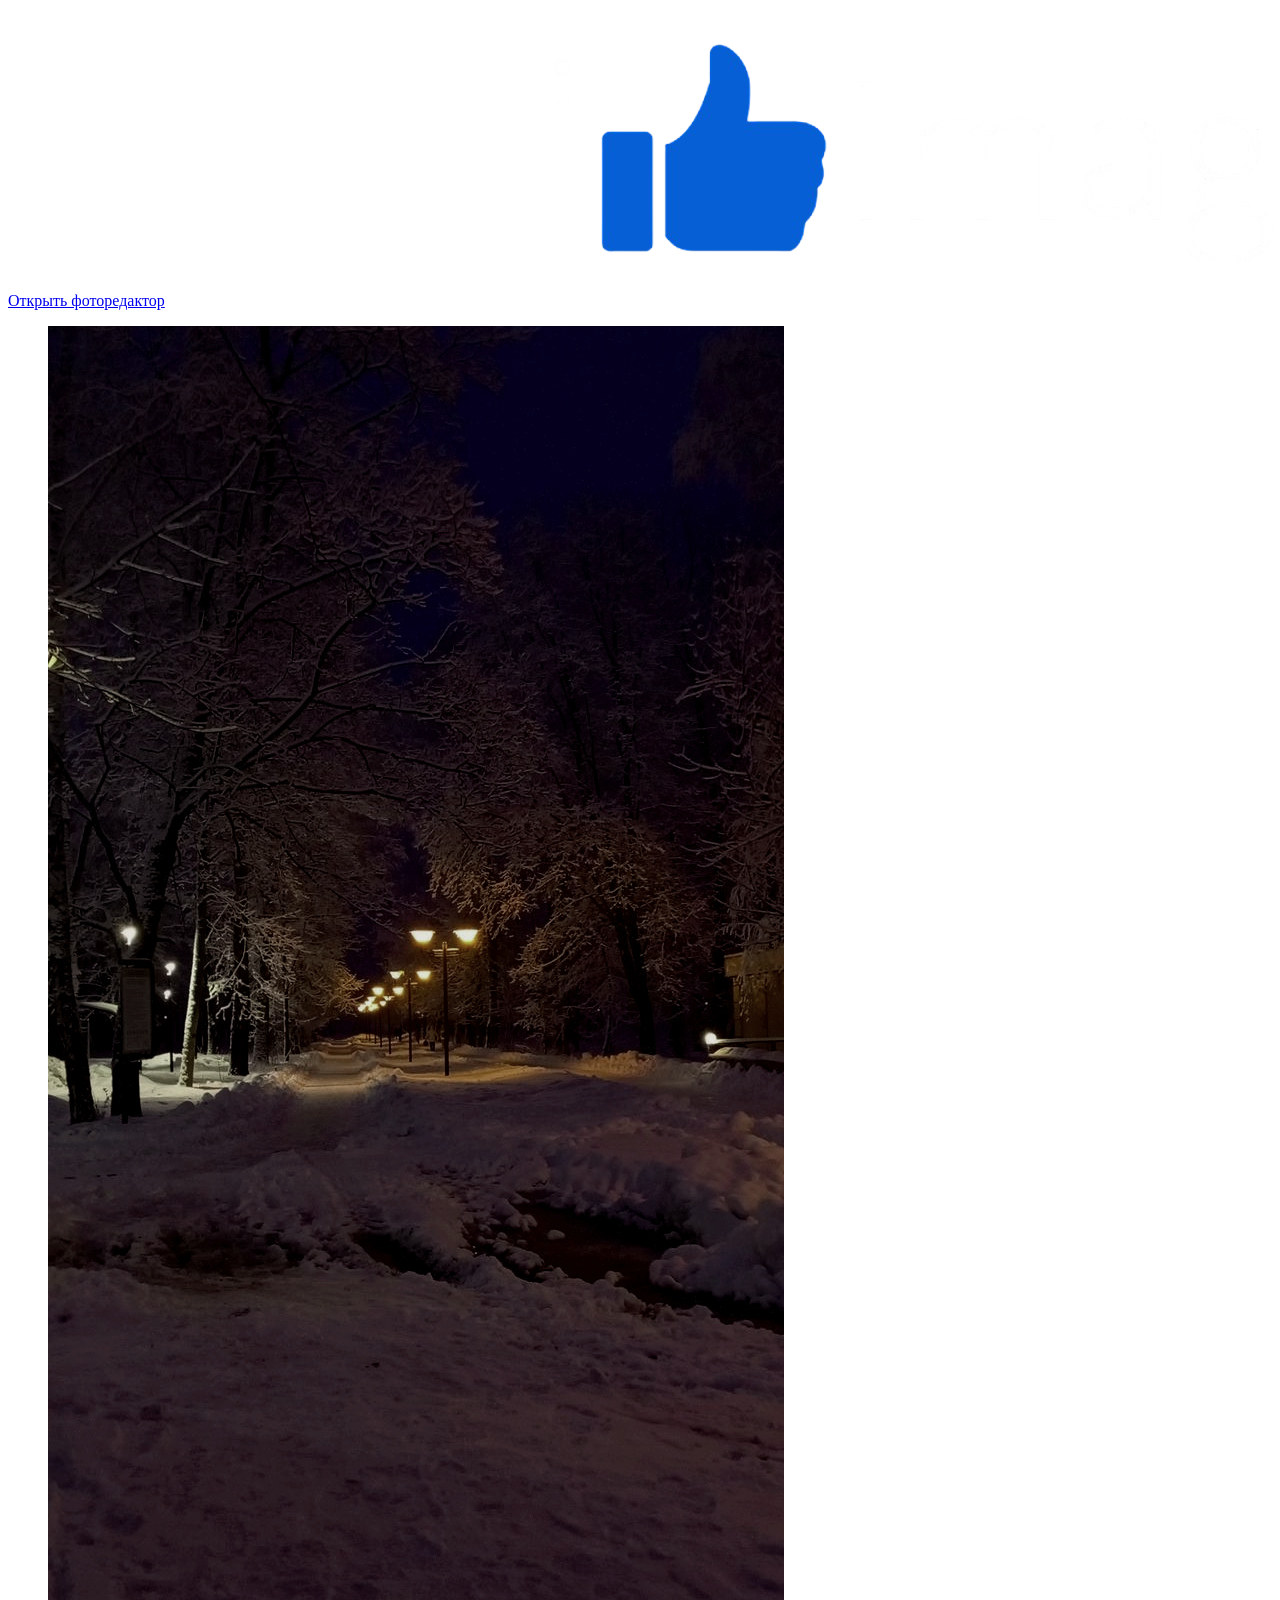
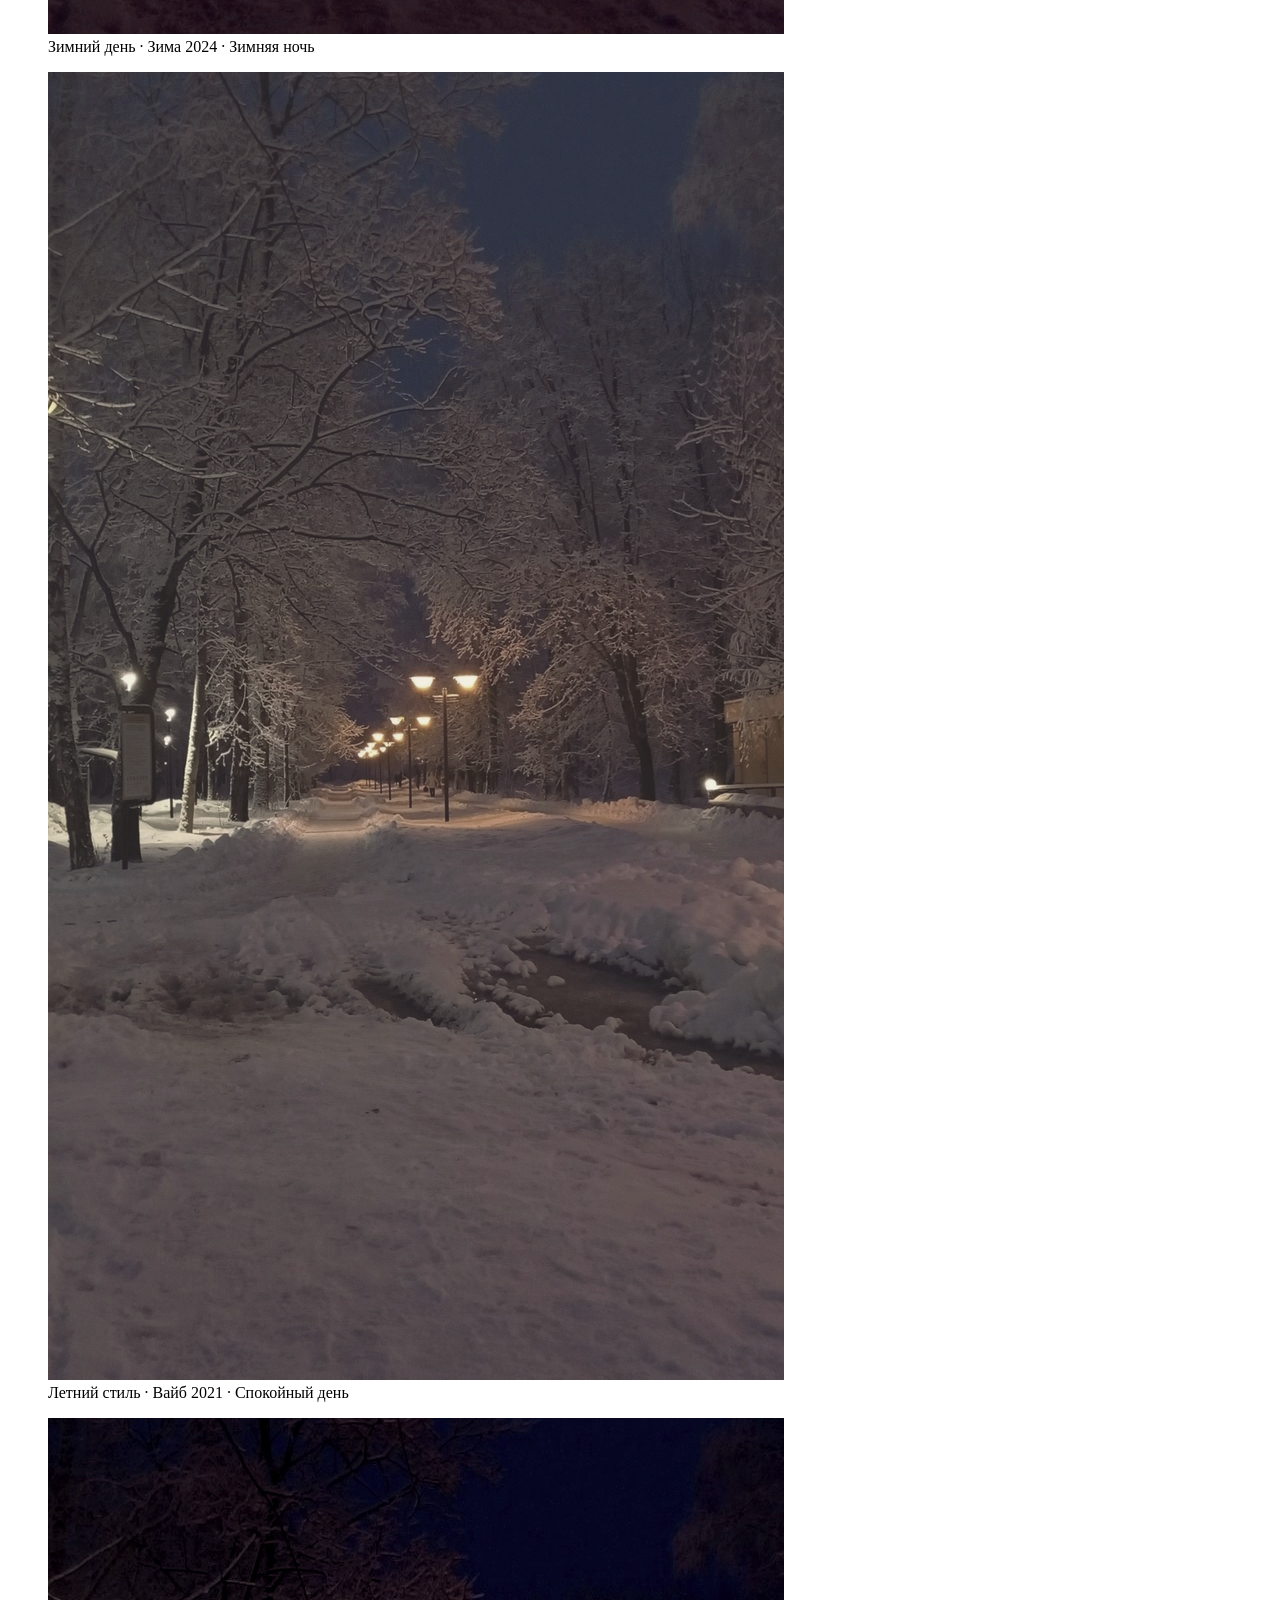
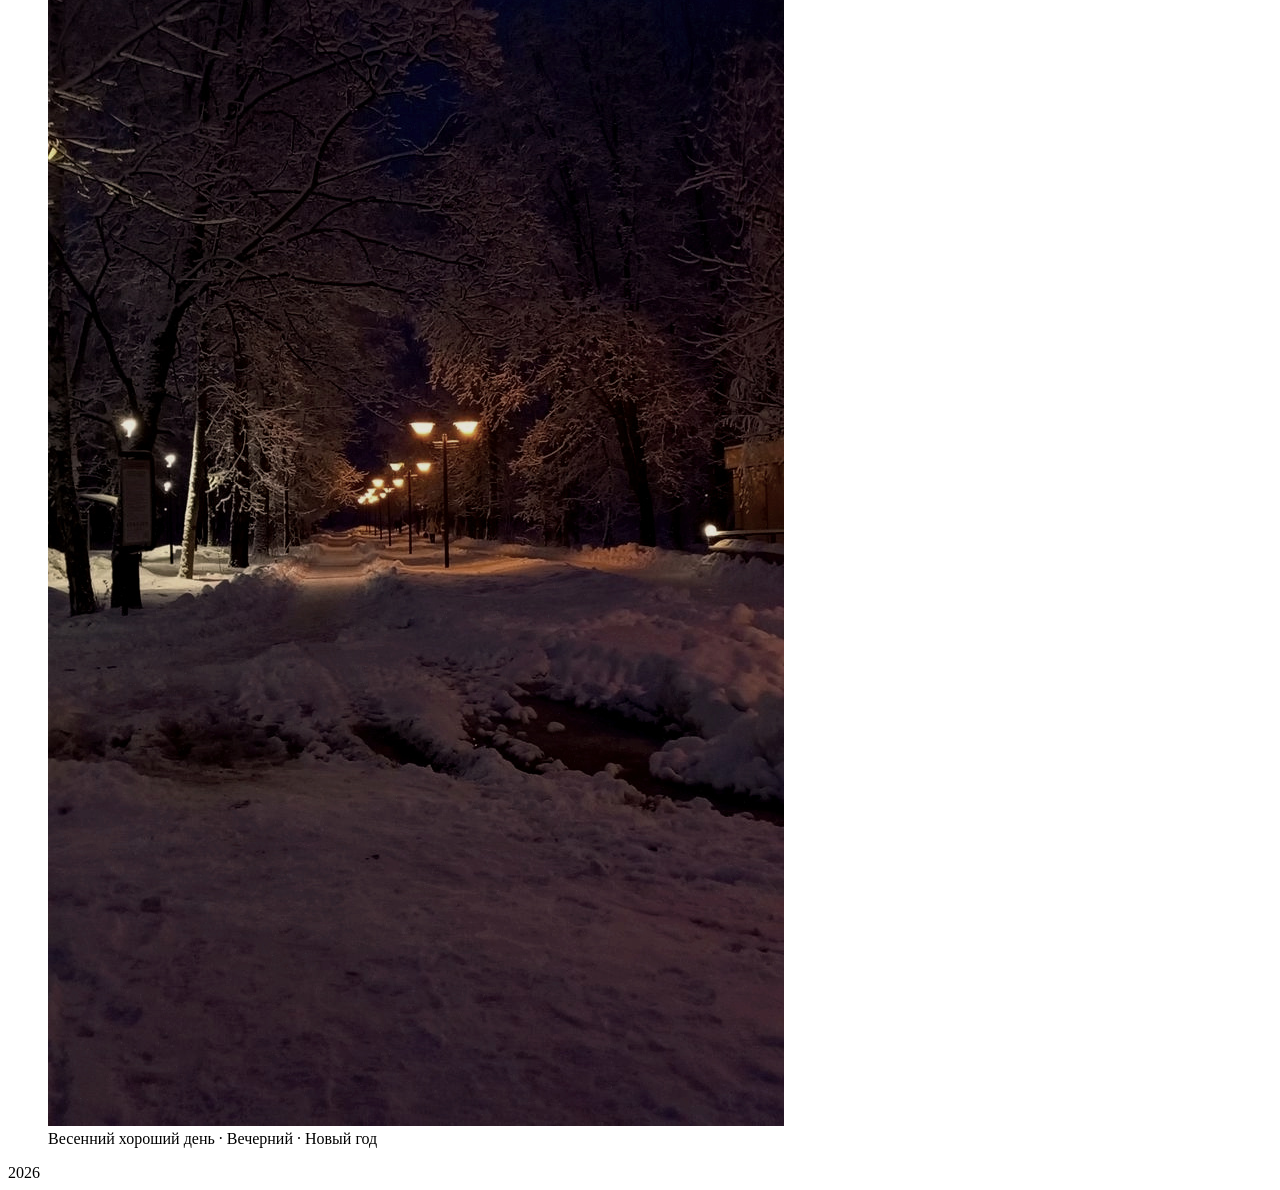
==== index.html @ 5315b172 "Add initial HTML structure for iLikeImages" ====
<!DOCTYPE html>
<html lang="ru">
<head>
  <meta charset="UTF-8">
  <meta name="viewport" content="width=device-width, initial-scale=1">
  <title>iLikeImages — спокойный фоторедактор с вайбом 2021 и 2024</title>

  <meta name="description" content="iLikeImages — лёгкий фоторедактор в браузере: зимний, летний, осенний и весенний стили, спокойный день, ночное небо и вайб 2021/2024. Без регистрации, всё локально.">

  <link rel="icon" href="favicon.png" type="image/png">

  <link rel="preconnect" href="https://fonts.googleapis.com">
  <link rel="preconnect" href="https://fonts.gstatic.com" crossorigin>
  <link href="https://fonts.googleapis.com/css2?family=Open+Sans:wght@400;500;600;700&display=swap" rel="stylesheet">

  <link rel="stylesheet" href="css/style.css">
  <link rel="stylesheet" href="css/components.css">
</head>
<body>

  <header class="site-header">
    <img src="icons/logo.png" alt="iLikeImages" class="logo">
  </header>

  <main class="site-main landing-main">

    <section class="landing-cta">
      <a href="photoeditor/index.html" class="btn btn-cta">Открыть фоторедактор</a>
    </section>

    <section class="gallery">
      <figure class="gallery-item">
        <img src="images/preview1.png" alt="Зимний день · Зима 2024 · Зимняя ночь">
        <figcaption>Зимний день · Зима 2024 · Зимняя ночь</figcaption>
      </figure>
      <figure class="gallery-item">
        <img src="images/preview2.png" alt="Летний стиль · Вайб 2021 · Спокойный день">
        <figcaption>Летний стиль · Вайб 2021 · Спокойный день</figcaption>
      </figure>
      <figure class="gallery-item">
        <img src="images/preview3.png" alt="Весенний хороший день · Вечерний · Новый год">
        <figcaption>Весенний хороший день · Вечерний · Новый год</figcaption>
      </figure>
    </section>

  </main>

  <footer class="site-footer">
    <span id="year"></span>
  </footer>

  <script>
    document.getElementById('year').textContent = new Date().getFullYear();
  </script>

</body>
</html>
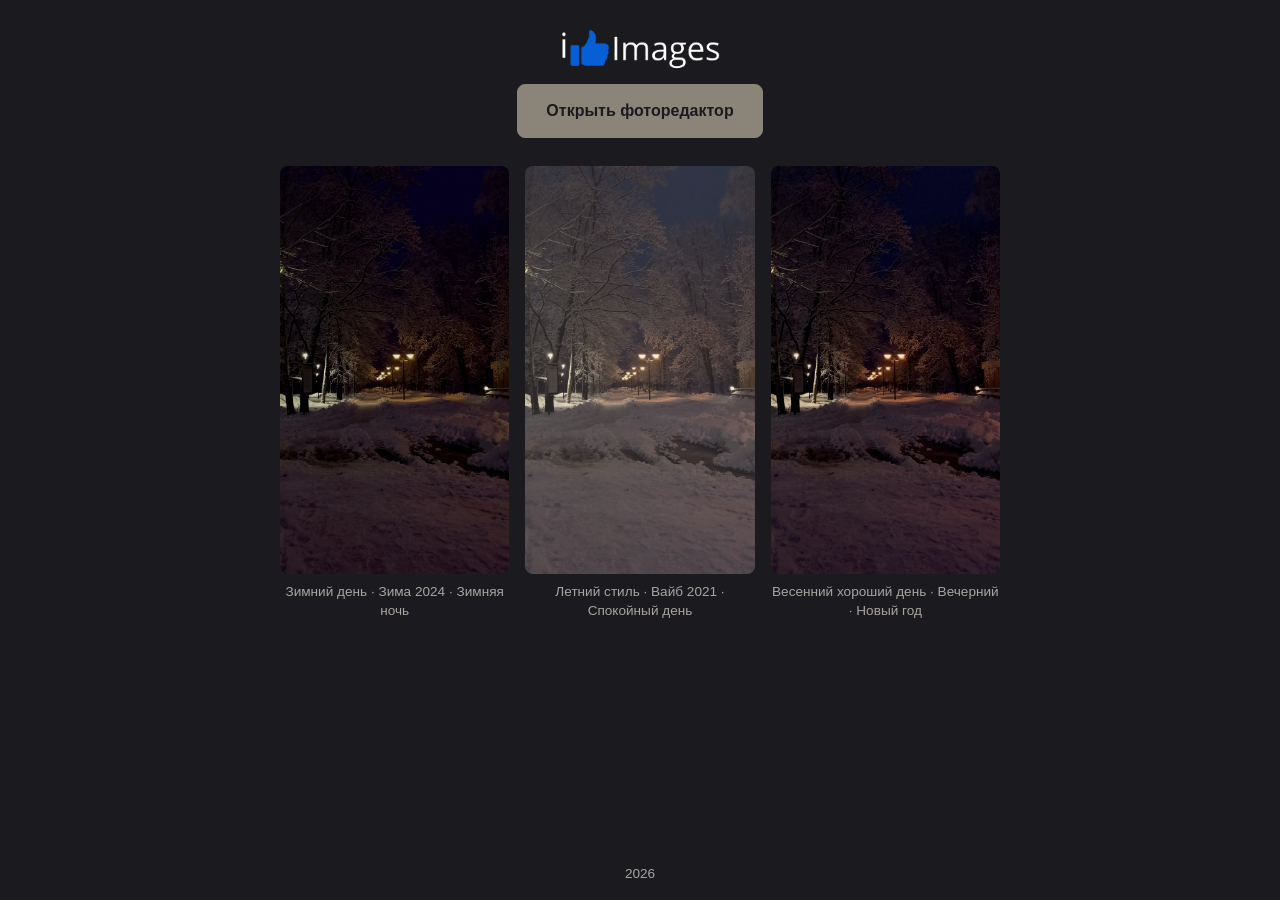
==== commit 56f716cf: "Update index.html" ====
--- a/index.html
+++ b/index.html
@@ -4,6 +4,7 @@
   <meta charset="UTF-8">
   <meta name="viewport" content="width=device-width, initial-scale=1">
   <title>iLikeImages — спокойный фоторедактор с вайбом 2021 и 2024</title>
+  <meta name="google-site-verification" content="030EGTP-Urk1h-IUqckpjJmEfE2lRpbH5dQvtjN6ziI" />
 
   <meta name="description" content="iLikeImages — лёгкий фоторедактор в браузере: зимний, летний, осенний и весенний стили, спокойный день, ночное небо и вайб 2021/2024. Без регистрации, всё локально.">
 
--- a/css/style.css
+++ b/css/style.css
@@ -0,0 +1,142 @@
+* {
+  box-sizing: border-box;
+  margin: 0;
+  padding: 0;
+}
+
+:root {
+  --bg: #1b1a1e;
+  --bg-soft: #232228;
+  --bg-hover: #2c2b32;
+  --text: #e6e3df;
+  --text-dim: #a8a4a0;
+  --accent: #8a8578;
+  --radius: 8px;
+}
+
+html,
+body {
+  overflow-x: hidden;
+}
+
+body {
+  min-height: 100vh;
+  display: flex;
+  flex-direction: column;
+  font-family: 'Open Sans', sans-serif;
+  background-color: var(--bg);
+  color: var(--text);
+  line-height: 1.5;
+  padding: 0 16px;
+  -webkit-tap-highlight-color: transparent;
+}
+
+.site-header {
+  text-align: center;
+  padding: 24px 0 12px;
+}
+
+.site-header h1 {
+  font-size: 1.6rem;
+  font-weight: 700;
+  letter-spacing: 0.5px;
+  color: var(--text);
+}
+
+.site-main {
+  flex: 1;
+  width: 100%;
+  max-width: 720px;
+  margin: 0 auto;
+  display: flex;
+  flex-direction: column;
+  gap: 20px;
+  padding-bottom: 24px;
+}
+
+.site-footer {
+  text-align: center;
+  padding: 16px 0;
+  font-size: 0.85rem;
+  color: var(--text-dim);
+}
+
+.upload-area,
+.download-area {
+  display: flex;
+  flex-wrap: wrap;
+  gap: 10px;
+  justify-content: center;
+}
+
+.canvas-area {
+  display: flex;
+  flex-direction: column;
+  align-items: center;
+  gap: 10px;
+}
+
+#canvas {
+  max-width: 100%;
+  height: auto;
+  border-radius: var(--radius);
+  background: var(--bg-soft);
+  display: none;
+}
+
+.hint {
+  color: var(--text-dim);
+  font-size: 0.9rem;
+  text-align: center;
+}
+
+.tools,
+.subtools {
+  display: flex;
+  flex-wrap: wrap;
+  gap: 8px;
+  justify-content: center;
+}
+
+.sliders {
+  display: flex;
+  flex-direction: column;
+  gap: 14px;
+}
+
+.slider-row {
+  display: flex;
+  flex-direction: column;
+  gap: 6px;
+  font-size: 0.9rem;
+  color: var(--text-dim);
+}
+
+.checkboxes {
+  display: flex;
+  flex-direction: column;
+  gap: 10px;
+}
+
+.check-row {
+  display: flex;
+  align-items: center;
+  gap: 10px;
+  font-size: 0.95rem;
+  color: var(--text);
+  cursor: pointer;
+}
+
+@media (max-width: 480px) {
+  .site-header h1 {
+    font-size: 1.35rem;
+  }
+
+  .site-main {
+    gap: 16px;
+  }
+
+  .sliders {
+    gap: 12px;
+  }
+}
--- a/css/components.css
+++ b/css/components.css
@@ -0,0 +1,232 @@
+.btn,
+.tool-btn,
+.sub-btn {
+  font-family: inherit;
+  font-size: 0.95rem;
+  color: var(--text);
+  background: var(--bg-soft);
+  border: 1px solid transparent;
+  border-radius: var(--radius);
+  padding: 10px 16px;
+  cursor: pointer;
+  text-decoration: none;
+  display: inline-block;
+  transition: background 0.2s, border-color 0.2s, opacity 0.2s;
+}
+
+.btn:hover,
+.tool-btn:hover,
+.sub-btn:hover {
+  background: var(--bg-hover);
+  border-color: var(--accent);
+}
+
+.btn:active,
+.tool-btn:active,
+.sub-btn:active {
+  transform: scale(0.97);
+}
+
+.btn:disabled {
+  opacity: 0.4;
+  cursor: not-allowed;
+}
+
+.btn:disabled:hover {
+  background: var(--bg-soft);
+  border-color: transparent;
+}
+
+.tool-btn.active,
+.sub-btn.active {
+  background: var(--accent);
+  color: var(--bg);
+  border-color: var(--accent);
+}
+
+.btn-download {
+  width: 100%;
+  padding: 14px 16px;
+  font-size: 1rem;
+  font-weight: 600;
+}
+
+.btn-back {
+  background: transparent;
+  border-color: var(--bg-hover);
+}
+
+#canvas {
+  border: 1px solid var(--bg-hover);
+}
+
+input[type="range"] {
+  -webkit-appearance: none;
+  appearance: none;
+  width: 100%;
+  height: 6px;
+  background: var(--bg-soft);
+  border-radius: var(--radius);
+  outline: none;
+  cursor: pointer;
+}
+
+input[type="range"]::-webkit-slider-thumb {
+  -webkit-appearance: none;
+  appearance: none;
+  width: 18px;
+  height: 18px;
+  background: var(--text);
+  border-radius: 50%;
+  cursor: pointer;
+  transition: background 0.2s;
+}
+
+input[type="range"]::-webkit-slider-thumb:hover {
+  background: #ffffff;
+}
+
+input[type="range"]::-moz-range-thumb {
+  width: 18px;
+  height: 18px;
+  background: var(--text);
+  border: none;
+  border-radius: 50%;
+  cursor: pointer;
+}
+
+input[type="range"]::-moz-range-track {
+  height: 6px;
+  background: var(--bg-soft);
+  border-radius: var(--radius);
+}
+
+.check-row input[type="checkbox"] {
+  -webkit-appearance: none;
+  appearance: none;
+  width: 20px;
+  height: 20px;
+  background: var(--bg-soft);
+  border: 1px solid var(--accent);
+  border-radius: var(--radius);
+  cursor: pointer;
+  position: relative;
+  flex-shrink: 0;
+  transition: background 0.2s, border-color 0.2s;
+}
+
+.check-row input[type="checkbox"]:checked {
+  background: var(--accent);
+  border-color: var(--accent);
+}
+
+.check-row input[type="checkbox"]:checked::after {
+  content: "✓";
+  position: absolute;
+  top: 50%;
+  left: 50%;
+  transform: translate(-50%, -50%);
+  color: var(--bg);
+  font-size: 14px;
+  font-weight: 700;
+  line-height: 1;
+}
+
+.check-row input[type="checkbox"]:focus-visible {
+  outline: 2px solid var(--accent);
+  outline-offset: 2px;
+}
+
+.logo {
+  max-height: 48px;
+  width: auto;
+  display: block;
+  margin: 0 auto;
+}
+
+.landing-main {
+  gap: 28px;
+}
+
+.landing-cta {
+  display: flex;
+  justify-content: center;
+}
+
+.btn-cta {
+  padding: 14px 28px;
+  font-size: 1rem;
+  font-weight: 600;
+  background: var(--accent);
+  color: var(--bg);
+  border-color: var(--accent);
+}
+
+.btn-cta:hover {
+  background: var(--text);
+  border-color: var(--text);
+  color: var(--bg);
+}
+
+.gallery {
+  display: grid;
+  grid-template-columns: repeat(3, 1fr);
+  gap: 16px;
+}
+
+.gallery-item {
+  display: flex;
+  flex-direction: column;
+  gap: 8px;
+  margin: 0;
+}
+
+.gallery-item img {
+  width: 100%;
+  height: auto;
+  border-radius: var(--radius);
+  background: var(--bg-soft);
+  display: block;
+}
+
+.gallery-item figcaption {
+  font-size: 0.85rem;
+  color: var(--text-dim);
+  text-align: center;
+  line-height: 1.4;
+}
+
+@media (max-width: 600px) {
+  .gallery {
+    grid-template-columns: 1fr;
+  }
+}
+
+@media (max-width: 480px) {
+  .btn,
+  .tool-btn,
+  .sub-btn {
+    font-size: 0.85rem;
+    padding: 9px 12px;
+  }
+
+  .btn-download {
+    padding: 13px 14px;
+    font-size: 0.95rem;
+  }
+
+  .btn-cta {
+    padding: 13px 22px;
+    font-size: 0.95rem;
+  }
+
+  input[type="range"]::-webkit-slider-thumb {
+    width: 20px;
+    height: 20px;
+  }
+
+  input[type="range"]::-moz-range-thumb {
+    width: 20px;
+    height: 20px;
+  }
+}
